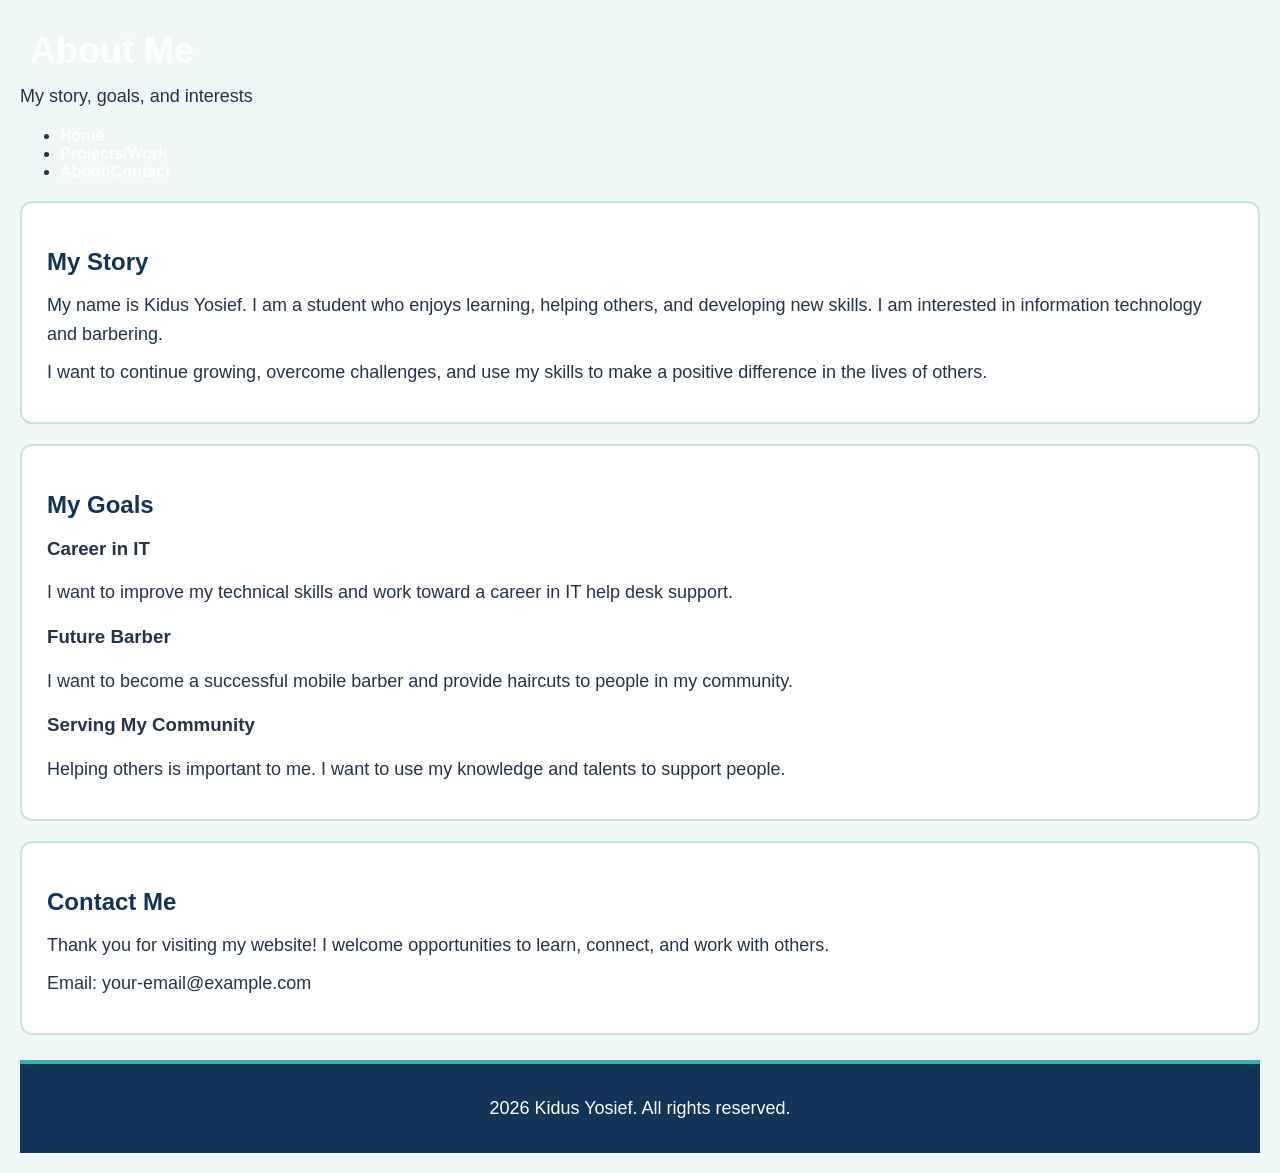
==== about.html @ ef6c99c8 "Add stylesheet link to about.html Added a link to the stylesheet for better styling." ====
<!DOCTYPE html>
<html lang="en">
<head>
    <meta charset="UTF-8">
    <meta name="viewport" content="width=device-width, initial-scale=1.0">
    <title>Kidus Yosief | About and Contact</title>
    <link rel="stylesheet" href="style.css">

</head>
<body>

    <header>
        <h1>About Me</h1>
        <p>My story, goals, and interests</p>

        <nav>
            <ul>
                <li><a href="index.html">Home</a></li>
                <li><a href="projects.html">Projects/Work</a></li>
                <li><a href="about.html">About/Contact</a></li>
            </ul>
        </nav>
    </header>

    <main>
        <section>
            <h2>My Story</h2>
            <p>
                My name is Kidus Yosief. I am a student who enjoys
                learning, helping others, and developing new skills.
                I am interested in information technology and barbering.
            </p>
            <p>
                I want to continue growing, overcome challenges,
                and use my skills to make a positive difference
                in the lives of others.
            </p>
        </section>

        <section>
            <h2>My Goals</h2>

            <article>
                <h3>Career in IT</h3>
                <p>
                    I want to improve my technical skills and
                    work toward a career in IT help desk support.
                </p>
            </article>

            <article>
                <h3>Future Barber</h3>
                <p>
                    I want to become a successful mobile barber
                    and provide haircuts to people in my community.
                </p>
            </article>

            <article>
                <h3>Serving My Community</h3>
                <p>
                    Helping others is important to me. I want
                    to use my knowledge and talents to support people.
                </p>
            </article>
        </section>

        <section>
            <h2>Contact Me</h2>
            <p>
                Thank you for visiting my website!
                I welcome opportunities to learn, connect,
                and work with others.
            </p>
            <p>Email: your-email@example.com</p>
        </section>
    </main>

    <footer>
        <p> 2026 Kidus Yosief. All rights reserved.</p>
    </footer>

</body>
</html>
---- style.css ----
/* Overall page style */
body {
    font-family: Arial, sans-serif;
    background-color: #f0f7f7;
    color: #243447;
    margin: 0;
    padding: 20px;
}

/* Type selector */
h1 {
    color: #ffffff;
    font-size: 36px;
    margin: 10px;
}

h2 {
    color: #123456;
    margin-bottom: 15px;
}

p {
    font-size: 18px;
    line-height: 1.6;
    margin: 10px 0;
}

/* ID selector */
#hero {
    background-color: #123456;
    color: #ffffff;
    padding: 25px;
    margin-bottom: 25px;
    border: 3px solid #38b2ac;
    border-radius: 12px;
}

/* Class selector */
.note {
    background-color: #d9f3f0;
    color: #123456;
    padding: 15px;
    margin: 15px 0;
    border-left: 5px solid #159a91;
    border-radius: 5px;
}

/* Navigation */
nav a {
    color: #ffffff;
    text-decoration: none;
    font-weight: bold;
    margin-right: 15px;
}

nav a:hover {
    color: #7de3d8;
}

/* Main content sections */
main section {
    background-color: #ffffff;
    padding: 25px;
    margin: 20px 0;
    border: 2px solid #c5e4e1;
    border-radius: 12px;
}

/* Links */
a {
    color: #087f8c;
}

main a {
    font-weight: bold;
}

/* Footer */
footer {
    background-color: #123456;
    color: #ffffff;
    text-align: center;
    padding: 20px;
    margin-top: 25px;
    border-top: 4px solid #38b2ac;
}
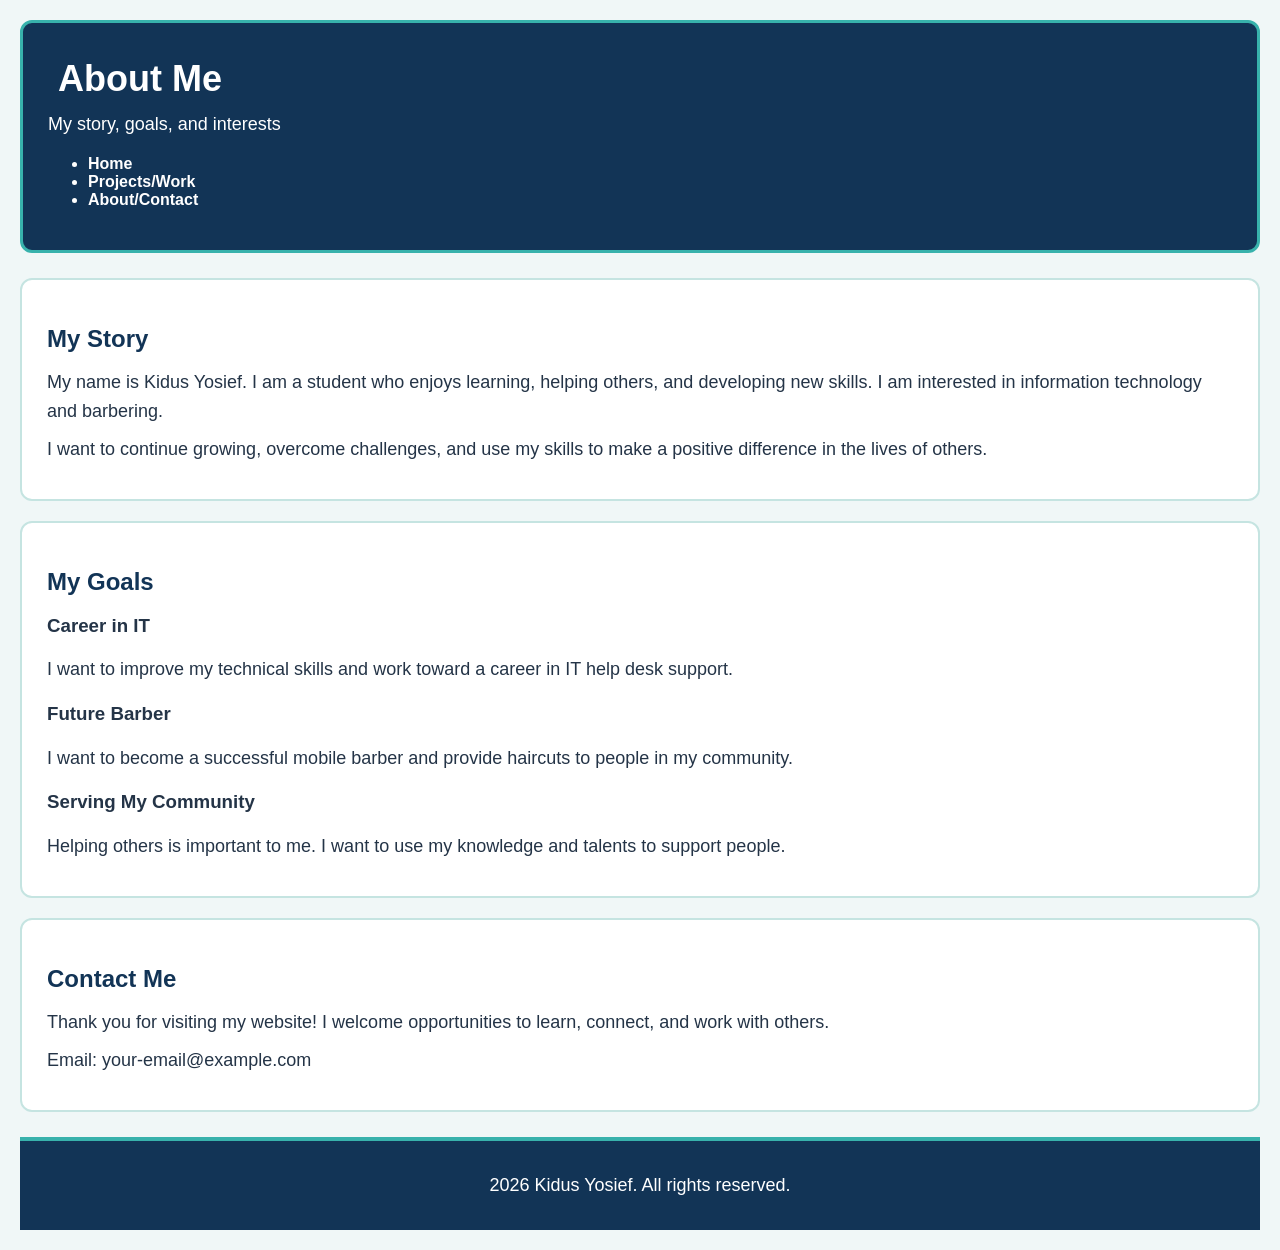
==== commit 8e5d1e17: "Add hero ID to header in about.html" ====
--- a/about.html
+++ b/about.html
@@ -10,7 +10,8 @@
 </head>
 <body>
 
-    <header>
+     <header id="hero">
+
         <h1>About Me</h1>
         <p>My story, goals, and interests</p>
 
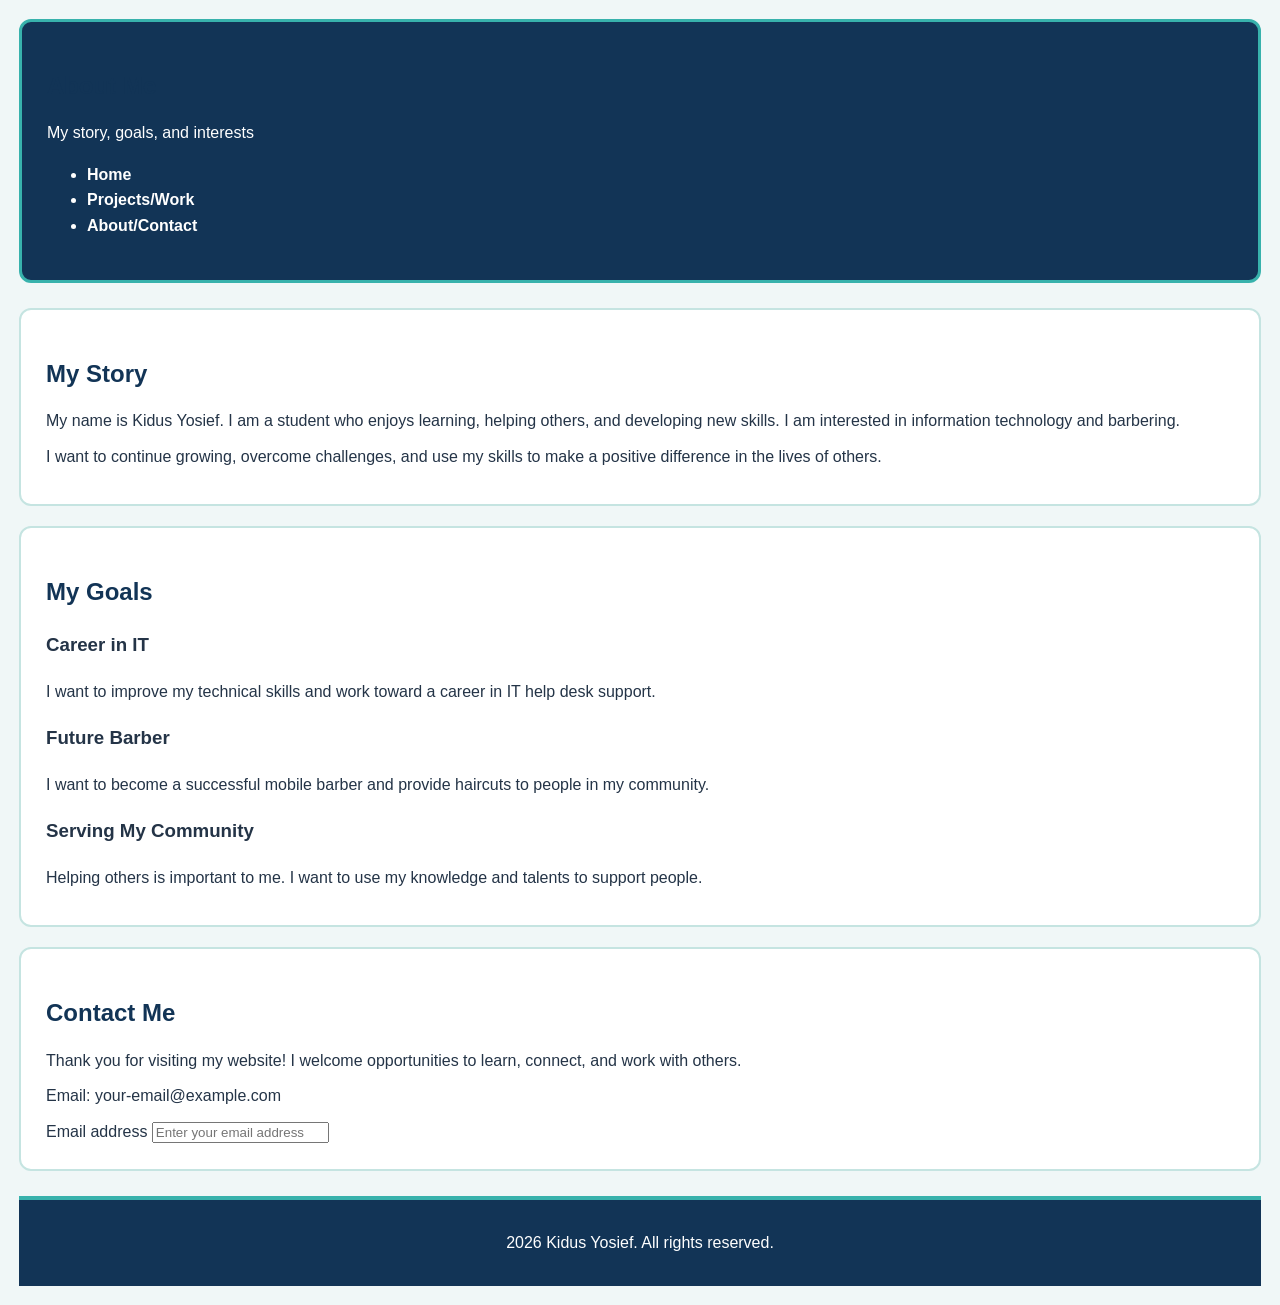
==== commit 00912af0: "Update heading levels and add email input field in about.html" ====
--- a/about.html
+++ b/about.html
@@ -12,7 +12,7 @@
 
      <header id="hero">
 
-        <h1>About Me</h1>
+        <h2>About Me</h2>
         <p>My story, goals, and interests</p>
 
         <nav>
@@ -67,6 +67,7 @@
             </article>
         </section>
 
+
         <section>
             <h2>Contact Me</h2>
             <p>
@@ -75,6 +76,8 @@
                 and work with others.
             </p>
             <p>Email: your-email@example.com</p>
+            <label for "email">Email address</label>
+            <input type="email" name="email" placeholder="Enter your email address">
         </section>
     </main>
 
--- a/style.css
+++ b/style.css
@@ -1,31 +1,30 @@
-/* Overall page style */
-body {
-    font-family: Arial, sans-serif;
-    background-color: #f0f7f7;
-    color: #243447;
-    margin: 0;
-    padding: 20px;
+/* Make sizing predictable */
+* {
+  box-sizing: border-box;
 }
 
-/* Type selector */
+body {
+  margin: 0;
+  background-color: #f0f7f7;
+  color: #243447;
+  padding: 19px;
+  font-family: Arial, sans-serif;
+  line-height: 1.6;
+}
 h1 {
     color: #ffffff;
-    font-size: 36px;
+    font-size: 18px;
     margin: 10px;
 }
-
 h2 {
     color: #123456;
     margin-bottom: 15px;
 }
-
 p {
-    font-size: 18px;
+    font-size: 9px;
     line-height: 1.6;
     margin: 10px 0;
 }
-
-/* ID selector */
 #hero {
     background-color: #123456;
     color: #ffffff;
@@ -34,7 +33,6 @@
     border: 3px solid #38b2ac;
     border-radius: 12px;
 }
-
 /* Class selector */
 .note {
     background-color: #d9f3f0;
@@ -44,7 +42,38 @@
     border-left: 5px solid #159a91;
     border-radius: 5px;
 }
-
+.columns {
+    background-color: green;
+}
+@media (min-width: 320px) {
+    .columns {
+        background-color: Red;
+        display: flex;
+    }
+    p {
+        font-size: 12px;
+    }
+}
+@media (min-width: 768px) {
+    .columns {
+        background-color: Blue;
+        display: flex;
+        gap: 20px;
+    }
+    p {
+        font-size: 14px;
+    }
+}
+@media (min-width: 1200px) {
+    .columns {
+        background-color: Yellow;
+        display: flex;
+        gap: 30px;
+    }
+    p {
+        font-size: 16px;
+    }
+}
 /* Navigation */
 nav a {
     color: #ffffff;
@@ -84,3 +113,42 @@
     margin-top: 25px;
     border-top: 4px solid #38b2ac;
 }
+
+
+
+/* Grid layout for multiple columns */
+.project-grid {
+  display: grid;
+  grid-template-columns: repeat(2, minmax(0, 1fr));
+  gap: 24px;
+  max-width: 1200px;
+  margin: 0 auto;
+}
+
+.project-card {
+  min-width: 0;
+  padding: 24px;
+  background-color: #e8f0f8;
+  border-radius: 8px;
+  overflow-wrap: anywhere;
+}
+
+
+
+/* Tablet and mobile layout */
+@media (max-width: 768px) {
+  .project-grid {
+    grid-template-columns: 1fr;
+  }
+
+  .project-card {
+    padding: 16px;
+  }
+}
+
+/* Smaller mobile screens */
+@media (max-width: 480px) {
+  body {
+    padding: 8px;
+  }
+}
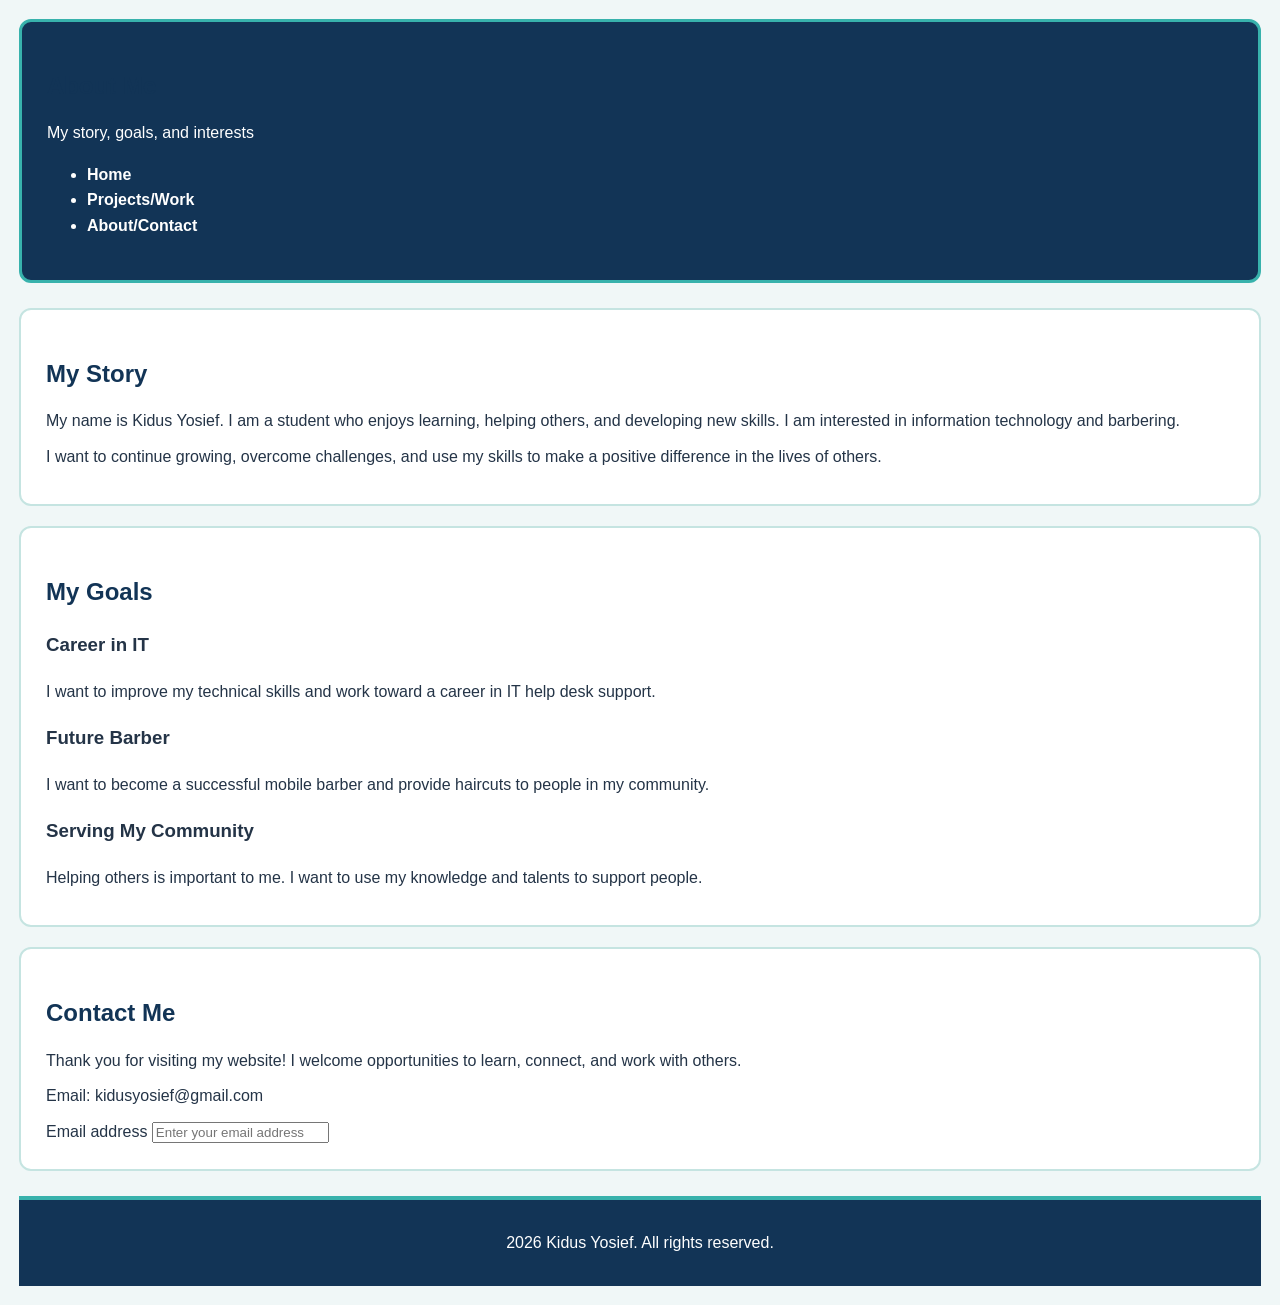
==== commit 14c16289: "Update email address in contact section of about.html" ====
--- a/about.html
+++ b/about.html
@@ -75,7 +75,7 @@
                 I welcome opportunities to learn, connect,
                 and work with others.
             </p>
-            <p>Email: your-email@example.com</p>
+            <p>Email: kidusyosief@gmail.com</p>
             <label for "email">Email address</label>
             <input type="email" name="email" placeholder="Enter your email address">
         </section>
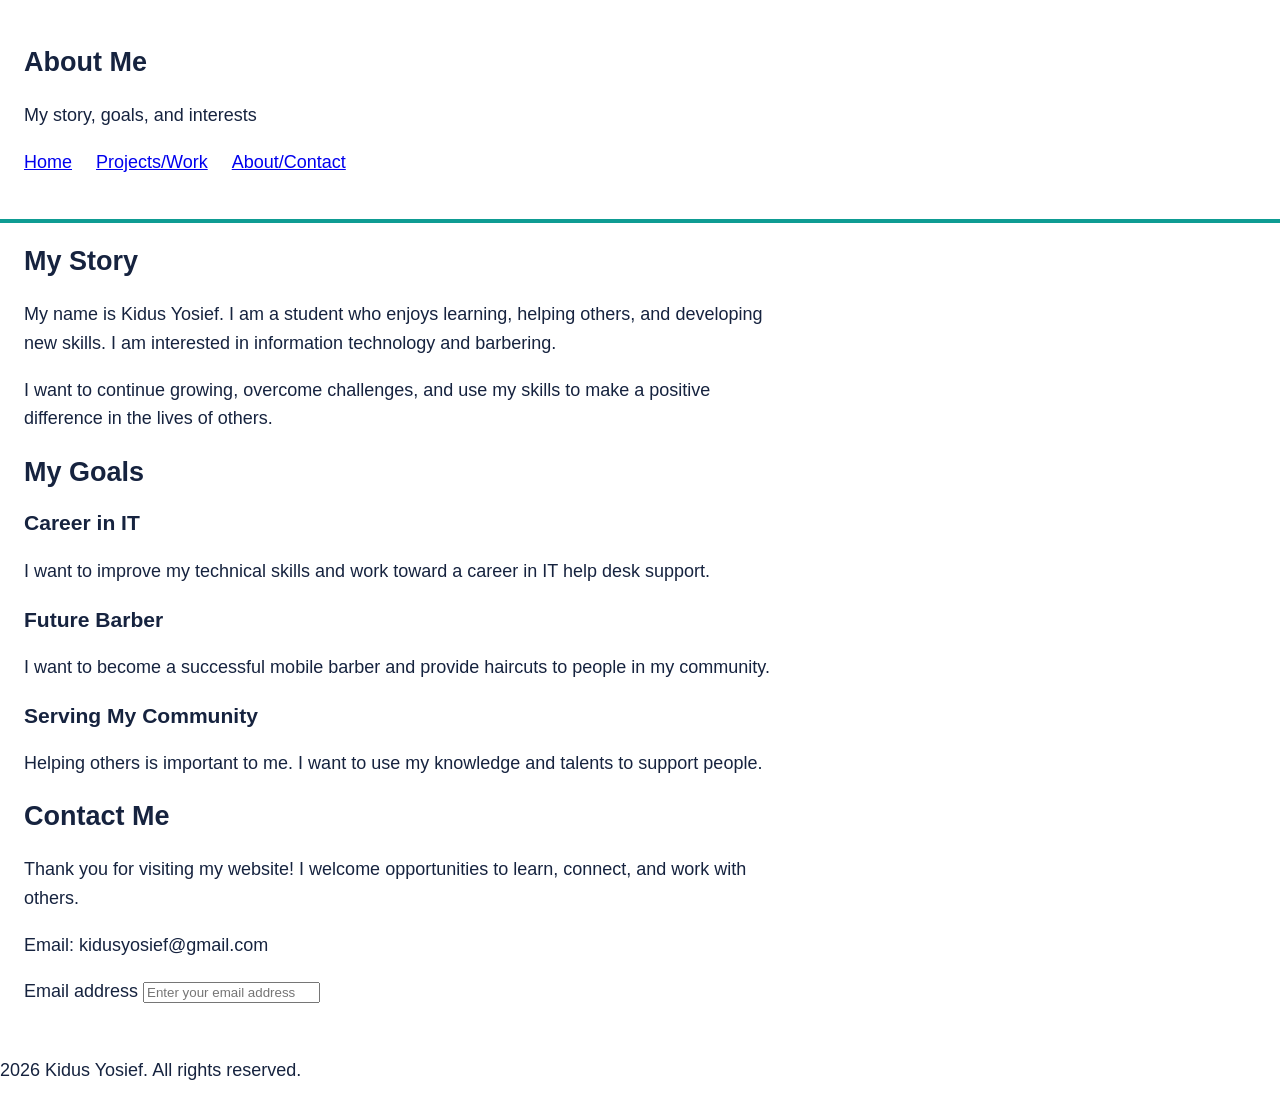
==== commit c288f738: "Remove unnecessary whitespace in about.html and style.css" ====
--- a/about.html
+++ b/about.html
@@ -6,7 +6,7 @@
     <meta name="viewport" content="width=device-width, initial-scale=1.0">
     <title>Kidus Yosief | About and Contact</title>
     <link rel="stylesheet" href="style.css">
-
+    
 </head>
 <body>
 
--- a/style.css
+++ b/style.css
@@ -1,154 +1,65 @@
-/* Make sizing predictable */
 * {
   box-sizing: border-box;
 }
 
 body {
+  font-family: 'Inter', sans-serif;
+  font-size: 18px;
+  line-height: 1.6;
+  background-color: #ffffff;
+  color: #16233f;
   margin: 0;
-  background-color: #f0f7f7;
-  color: #243447;
-  padding: 19px;
-  font-family: Arial, sans-serif;
-  line-height: 1.6;
-}
-h1 {
-    color: #ffffff;
-    font-size: 18px;
-    margin: 10px;
-}
-h2 {
-    color: #123456;
-    margin-bottom: 15px;
-}
-p {
-    font-size: 9px;
-    line-height: 1.6;
-    margin: 10px 0;
-}
-#hero {
-    background-color: #123456;
-    color: #ffffff;
-    padding: 25px;
-    margin-bottom: 25px;
-    border: 3px solid #38b2ac;
-    border-radius: 12px;
-}
-/* Class selector */
-.note {
-    background-color: #d9f3f0;
-    color: #123456;
-    padding: 15px;
-    margin: 15px 0;
-    border-left: 5px solid #159a91;
-    border-radius: 5px;
-}
-.columns {
-    background-color: green;
-}
-@media (min-width: 320px) {
-    .columns {
-        background-color: Red;
-        display: flex;
-    }
-    p {
-        font-size: 12px;
-    }
-}
-@media (min-width: 768px) {
-    .columns {
-        background-color: Blue;
-        display: flex;
-        gap: 20px;
-    }
-    p {
-        font-size: 14px;
-    }
-}
-@media (min-width: 1200px) {
-    .columns {
-        background-color: Yellow;
-        display: flex;
-        gap: 30px;
-    }
-    p {
-        font-size: 16px;
-    }
-}
-/* Navigation */
-nav a {
-    color: #ffffff;
-    text-decoration: none;
-    font-weight: bold;
-    margin-right: 15px;
 }
 
-nav a:hover {
-    color: #7de3d8;
+h1, h2, h3 {
+  font-family: 'Poppins', sans-serif;
+  line-height: 1.2;
 }
 
-/* Main content sections */
-main section {
-    background-color: #ffffff;
-    padding: 25px;
-    margin: 20px 0;
-    border: 2px solid #c5e4e1;
-    border-radius: 12px;
+header {
+  padding: 24px;
+  border-bottom: 4px solid #0e9c93;
 }
 
-/* Links */
-a {
-    color: #087f8c;
+main {
+  max-width: 800px;
+  padding: 0 24px 32px;
 }
 
-main a {
-    font-weight: bold;
+img {
+  max-width: 100%;
+  height: auto;
 }
 
-/* Footer */
-footer {
-    background-color: #123456;
-    color: #ffffff;
-    text-align: center;
-    padding: 20px;
-    margin-top: 25px;
-    border-top: 4px solid #38b2ac;
+nav ul {
+  display: flex;
+  gap: 24px;
+  list-style: none;
+  padding: 0;
 }
 
-
-
-/* Grid layout for multiple columns */
-.project-grid {
-  display: grid;
-  grid-template-columns: repeat(2, minmax(0, 1fr));
-  gap: 24px;
-  max-width: 1200px;
-  margin: 0 auto;
+.btn {
+  display: inline-block;
+  font-size: 18px;
+  padding: 12px 24px;
+  border: none;
+  border-radius: 8px;
+  background-color: #16233f;
+  color: #ffffff;
+  cursor: pointer;
 }
 
-.project-card {
-  min-width: 0;
-  padding: 24px;
-  background-color: #e8f0f8;
+.menu-btn {
+  font-size: 24px;
+  padding: 8px 16px;
+  border: 2px solid #16233f;
   border-radius: 8px;
-  overflow-wrap: anywhere;
+  background-color: #ffffff;
+  color: #16233f;
+  cursor: pointer;
 }
 
-
-
-/* Tablet and mobile layout */
-@media (max-width: 768px) {
-  .project-grid {
-    grid-template-columns: 1fr;
-  }
-
-  .project-card {
-    padding: 16px;
-  }
+#status {
+  font-weight: 600;
+  color: #0b6e68;
 }
-
-/* Smaller mobile screens */
-@media (max-width: 480px) {
-  body {
-    padding: 8px;
-  }
-}
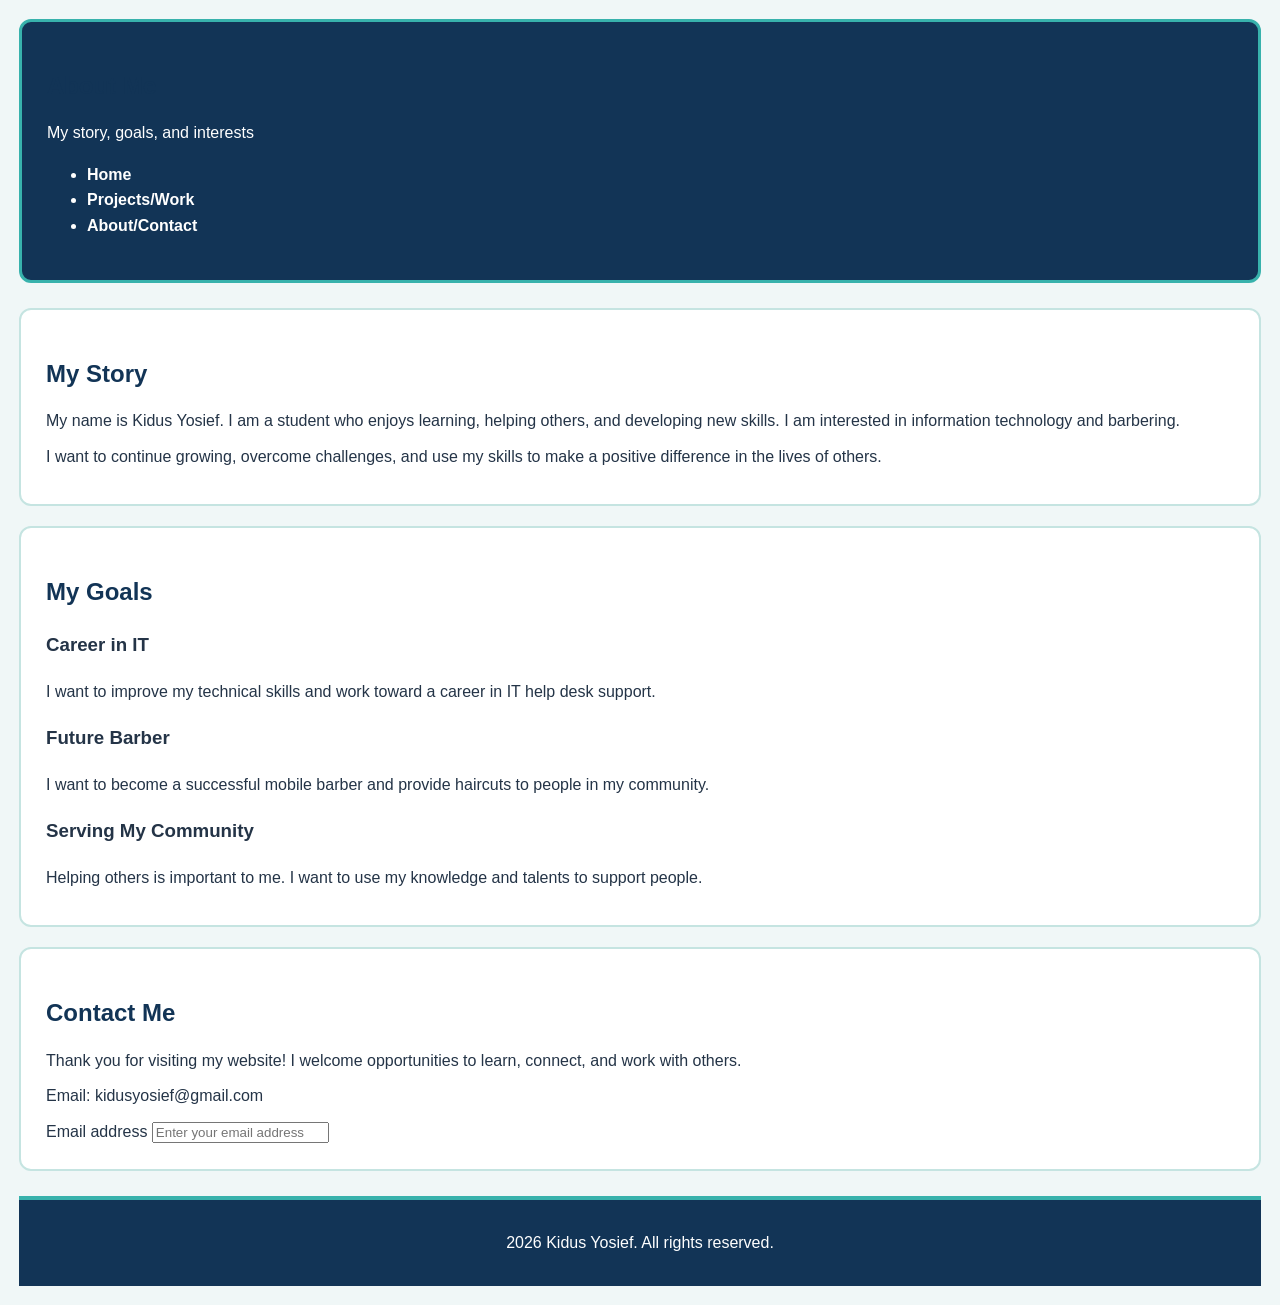
==== commit 0136e903: "Revert "Remove unnecessary whitespace in about.html and style.css" This reverts commit c288f738ee4c8" ====
--- a/about.html
+++ b/about.html
@@ -6,7 +6,7 @@
     <meta name="viewport" content="width=device-width, initial-scale=1.0">
     <title>Kidus Yosief | About and Contact</title>
     <link rel="stylesheet" href="style.css">
-    
+
 </head>
 <body>
 
--- a/style.css
+++ b/style.css
@@ -1,65 +1,154 @@
+/* Make sizing predictable */
 * {
   box-sizing: border-box;
 }
 
 body {
-  font-family: 'Inter', sans-serif;
-  font-size: 18px;
+  margin: 0;
+  background-color: #f0f7f7;
+  color: #243447;
+  padding: 19px;
+  font-family: Arial, sans-serif;
   line-height: 1.6;
-  background-color: #ffffff;
-  color: #16233f;
-  margin: 0;
+}
+h1 {
+    color: #ffffff;
+    font-size: 18px;
+    margin: 10px;
+}
+h2 {
+    color: #123456;
+    margin-bottom: 15px;
+}
+p {
+    font-size: 9px;
+    line-height: 1.6;
+    margin: 10px 0;
+}
+#hero {
+    background-color: #123456;
+    color: #ffffff;
+    padding: 25px;
+    margin-bottom: 25px;
+    border: 3px solid #38b2ac;
+    border-radius: 12px;
+}
+/* Class selector */
+.note {
+    background-color: #d9f3f0;
+    color: #123456;
+    padding: 15px;
+    margin: 15px 0;
+    border-left: 5px solid #159a91;
+    border-radius: 5px;
+}
+.columns {
+    background-color: green;
+}
+@media (min-width: 320px) {
+    .columns {
+        background-color: Red;
+        display: flex;
+    }
+    p {
+        font-size: 12px;
+    }
+}
+@media (min-width: 768px) {
+    .columns {
+        background-color: Blue;
+        display: flex;
+        gap: 20px;
+    }
+    p {
+        font-size: 14px;
+    }
+}
+@media (min-width: 1200px) {
+    .columns {
+        background-color: Yellow;
+        display: flex;
+        gap: 30px;
+    }
+    p {
+        font-size: 16px;
+    }
+}
+/* Navigation */
+nav a {
+    color: #ffffff;
+    text-decoration: none;
+    font-weight: bold;
+    margin-right: 15px;
 }
 
-h1, h2, h3 {
-  font-family: 'Poppins', sans-serif;
-  line-height: 1.2;
+nav a:hover {
+    color: #7de3d8;
 }
 
-header {
-  padding: 24px;
-  border-bottom: 4px solid #0e9c93;
+/* Main content sections */
+main section {
+    background-color: #ffffff;
+    padding: 25px;
+    margin: 20px 0;
+    border: 2px solid #c5e4e1;
+    border-radius: 12px;
 }
 
-main {
-  max-width: 800px;
-  padding: 0 24px 32px;
+/* Links */
+a {
+    color: #087f8c;
 }
 
-img {
-  max-width: 100%;
-  height: auto;
+main a {
+    font-weight: bold;
 }
 
-nav ul {
-  display: flex;
-  gap: 24px;
-  list-style: none;
-  padding: 0;
+/* Footer */
+footer {
+    background-color: #123456;
+    color: #ffffff;
+    text-align: center;
+    padding: 20px;
+    margin-top: 25px;
+    border-top: 4px solid #38b2ac;
 }
 
-.btn {
-  display: inline-block;
-  font-size: 18px;
-  padding: 12px 24px;
-  border: none;
-  border-radius: 8px;
-  background-color: #16233f;
-  color: #ffffff;
-  cursor: pointer;
+
+
+/* Grid layout for multiple columns */
+.project-grid {
+  display: grid;
+  grid-template-columns: repeat(2, minmax(0, 1fr));
+  gap: 24px;
+  max-width: 1200px;
+  margin: 0 auto;
 }
 
-.menu-btn {
-  font-size: 24px;
-  padding: 8px 16px;
-  border: 2px solid #16233f;
+.project-card {
+  min-width: 0;
+  padding: 24px;
+  background-color: #e8f0f8;
   border-radius: 8px;
-  background-color: #ffffff;
-  color: #16233f;
-  cursor: pointer;
+  overflow-wrap: anywhere;
 }
 
-#status {
-  font-weight: 600;
-  color: #0b6e68;
+
+
+/* Tablet and mobile layout */
+@media (max-width: 768px) {
+  .project-grid {
+    grid-template-columns: 1fr;
+  }
+
+  .project-card {
+    padding: 16px;
+  }
 }
+
+/* Smaller mobile screens */
+@media (max-width: 480px) {
+  body {
+    padding: 8px;
+  }
+}
